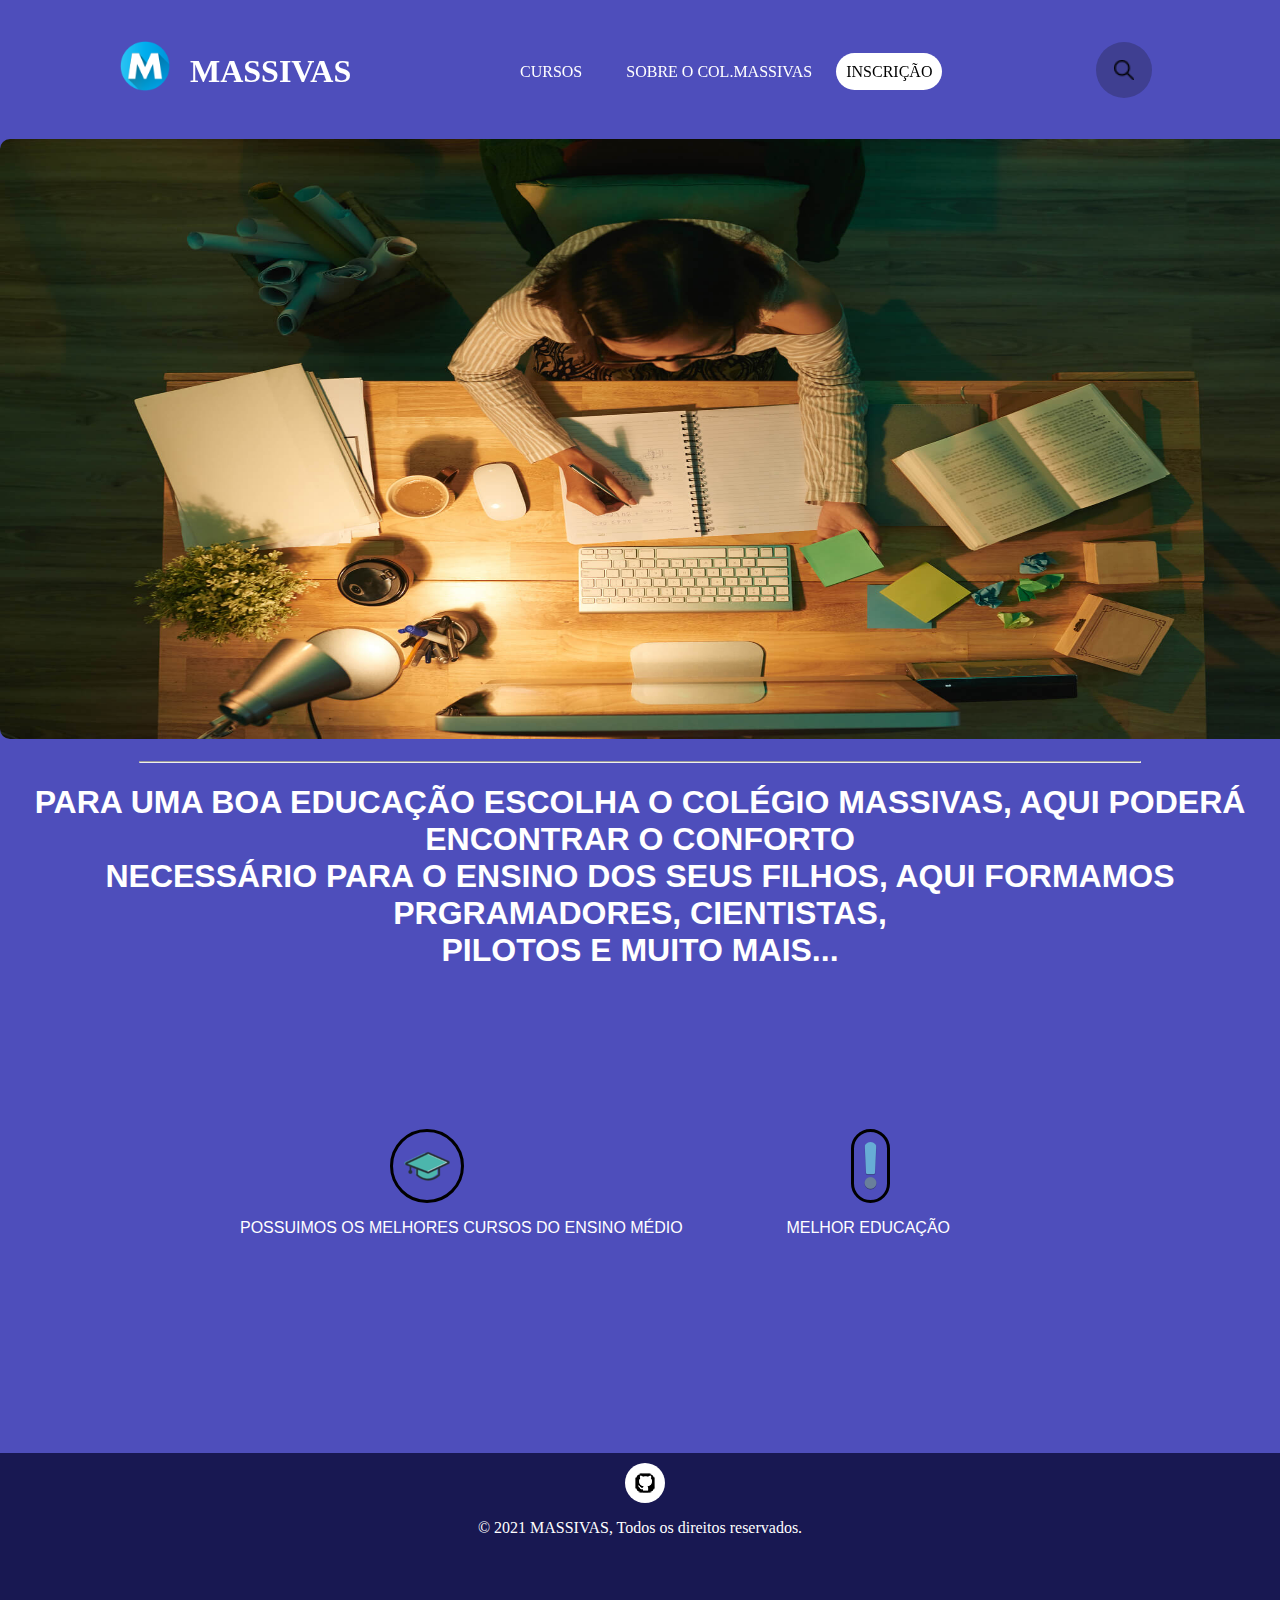
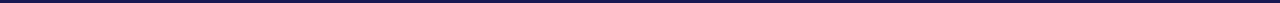
==== index.html @ 2ba1ac5d "Initial commit" ====
<!DOCTYPE html>
<html lang="pt-br">
<head>
    <meta charset="UTF-8">
    <meta http-equiv="X-UA-Compatible" content="IE=edge">
    <meta name="viewport" content="width=device-width, initial-scale=1.0">
    <link rel="shortcut icon" href="IMG/letra-m - Cópia.ico" type="image/x-icon">
    <link rel="stylesheet" href="CSS/style.css">
    <title>Colégio Massivas</title>
<!-- NEVER GIVE UP KID -->
</head>
<body>
    <header>
        <h1>
            <a href="index.html" id="massivas"><img src="IMG/letra-m.png" alt=""></a>
            <a href="index.html" id="M">MASSIVAS</a>
            <div class="search-box">
                <input type="text" placeholder="Pesquisar" class="search-txt">
                <a href="#" class="search-btn"><img src="IMG/loupe.png" alt="lupa" height="20" width="20"></a>
            </div>
        </h1>
        <nav>
            <a href="./HTML/cursos.html" id="cursos">CURSOS</a>
            <a href="HTML/sobre.html" id="sbcol">SOBRE O COL.MASSIVAS</a>
            <a href="HTML/inscrição.html" id="login">INSCRIÇÃO</a>
        </nav>
      
    </header>
    
    <main>       
        <div class="image">
            <img src="IMG/forexman.jpg" alt="" class="animation">
            <img src="IMG/como-estudar.jpg" alt="" class="central">
            <img src="IMG/businessman.jpg" alt="" class="anima">
            <hr>
        </div>
        
        <h1>PARA UMA BOA EDUCAÇÃO ESCOLHA O COLÉGIO MASSIVAS, AQUI PODERÁ ENCONTRAR O CONFORTO <br> NECESSÁRIO PARA O ENSINO DOS SEUS FILHOS, AQUI FORMAMOS PRGRAMADORES, CIENTISTAS, <br> PILOTOS E MUITO MAIS...</h1>
        <div id="container">
            <div id="content">
                <img src="IMG/canudo.png" alt="canudo">
                <img src="IMG/exclamation_icon-icons.com_67862.png" alt="afirmação">
            </div>
            <div id="frase">
                <p id="dif">POSSUIMOS OS MELHORES CURSOS DO ENSINO MÉDIO</p>
                <P id="dif2">MELHOR EDUCAÇÃO</P>
            </div>
        </div>
    </main>
    <footer>
         <p>
             <a href="https://github.com/bernardojru" class="redes" target="_blank" rel="external"><img src="IMG/icone-github.png" alt="github"></a>
        </p>
        <p>
            &copy; 2021 MASSIVAS, Todos os direitos reservados.
        </p>
        <!-- © -->
    </footer>
    
</body>
</html>
---- CSS/style.css ----
@charset "UTF-8";
body{
    background-color:rgb(78, 78, 187);
    margin: 0;

}
header{
    padding-bottom: 10px;
    margin-top: -21px;
    position: fixed;
    width: 100%;
    margin: 0;

    
}
header img{
    height: 50px;
    width: 50px;
    justify-content: space-between;
    align-items: center;
    display: flex;
    
}
header h1{
    color: white;
    padding-top: 0px;
    padding-left: 100px;
    display: flex;
    
    align-items: center;
    
}
h1 #massivas{
    margin: 10px;
    border-radius: 50%;
    padding: 10px;
}
h1 #M{
    margin-bottom: -10px;
    text-decoration: none;
    color: white;
}
/* barra de pesquisa */
.search-box{
    margin-bottom: -5%;
    position: absolute;
    margin-left: 80%;
    border: 0;
    border-radius: 40px;
    background-color :rgb(63, 63, 145);
    padding: 8px;
    display: flex;
    align-items: center;
    justify-content: space-between;
    transform: translate(-50%, -50%);

}
.search-txt{
    padding-right: 20px;
    outline: none;
    background-color :rgb(63, 63, 145);
    border: 0;
    color: white;
    width: 0;
    padding: 0;
    transition: .8s;
    
}
.search-btn{
    border: 0;
    border-radius: 40px;
    padding: 10px;
}
.search-btn img{
    width: 20px;
    height: 20px;
    display: flex;
    align-items: center;
    justify-content: center;
}

.search-box:hover .search-txt{
    width: 160px;
    padding: 0 6px;
     
}
.search-box:hover > .search-btn{
    background: white;
}
/* fim da barra de pesquisa*/

/* menu */
 nav{
    margin-top: -70px;
    margin-left: 500px; 

}
 nav a{
    text-decoration: none;
    color: white;
    padding: 20px;
}
#sbcol{
   transition: .10s;
}
#cursos{
    transition: .10s;
}
#login{
    border: 0;
    border-radius: 40px;
    color:black;
    background: white;
    padding: 10px;
    transition: .10s;
}
#sbcol:hover{
    color: black;
}
#cursos:hover{
    color: black;
}
#login:hover{
    color: white;
    background-color: black;
}

/* fim do menu */

main{
    margin-bottom: 100px;

}

/* Animação das imgaens */
.image{
    margin: auto;
    padding-top: 121px;

}

 .animation{
    height:0;
    width: 0;
    transition: .30s;
  
}
.central {
    border-radius: 10px;
    width: 1340px; 
    height: 600px;
    transition: .30s;

}
.anima {
    height: 0;
    width: 0;
    transition: .30s;
}

 .image:hover  .central{
      width: 500px;
      height: 600px;
      margin-left: 10px;
}
.image:hover  .animation{
    padding-left: 220px;
    padding-bottom: 215px;
    height:200px;
    width: 200px;
}
.image:hover  .anima{
    padding-left: 10px;
    padding-bottom: 215px;
    height: 200px;
    width: 200px;
}
/* Fim da Animação das imgaens */



hr{
    width: 1000px;
    color: rgb(12, 11, 11);
    margin-top: 0;
}    

main h1{
    text-align: center;
    color: white;
    font-family: 'Segoe UI', Tahoma, Geneva, Verdana, sans-serif;
}

/* container */
#container{
    margin-top: 160px;
    margin-bottom: 200px;
}
#content{
    margin: auto;
    width: 500px;
    display: flex;
    justify-content: space-between;
}
#content img{
    border: solid;
    border-radius: 40px;
    padding: 10px;
}
#frase {
    margin: auto;
    width:800px;
    display: flex;
    justify-content: space-between;
}
#frase #dif{
    color: white;
    font-family: 'Segoe UI', Tahoma, Geneva, Verdana, sans-serif;
}
#frase #dif2{
    color: white;
    font-family: 'Segoe UI', Tahoma, Geneva, Verdana, sans-serif;
    margin-right: 90px;
}

footer{
    background-color: rgb(24, 24, 82);
    height: 150px;
}
footer p{
    color: white;
    display: flex;
    justify-content: center;
    align-items: center;
} 
footer p .redes{
    margin-left: 10px;
    margin-top: 10px;
    padding: 10px;
    border: 0;
    border-radius: 40px;
    background-color: white;
    display: flex;
    justify-content: center;
    align-items: center;
}

ul{
    padding-bottom: 100px;
}
ul li{
    margin-left: 515px;
}
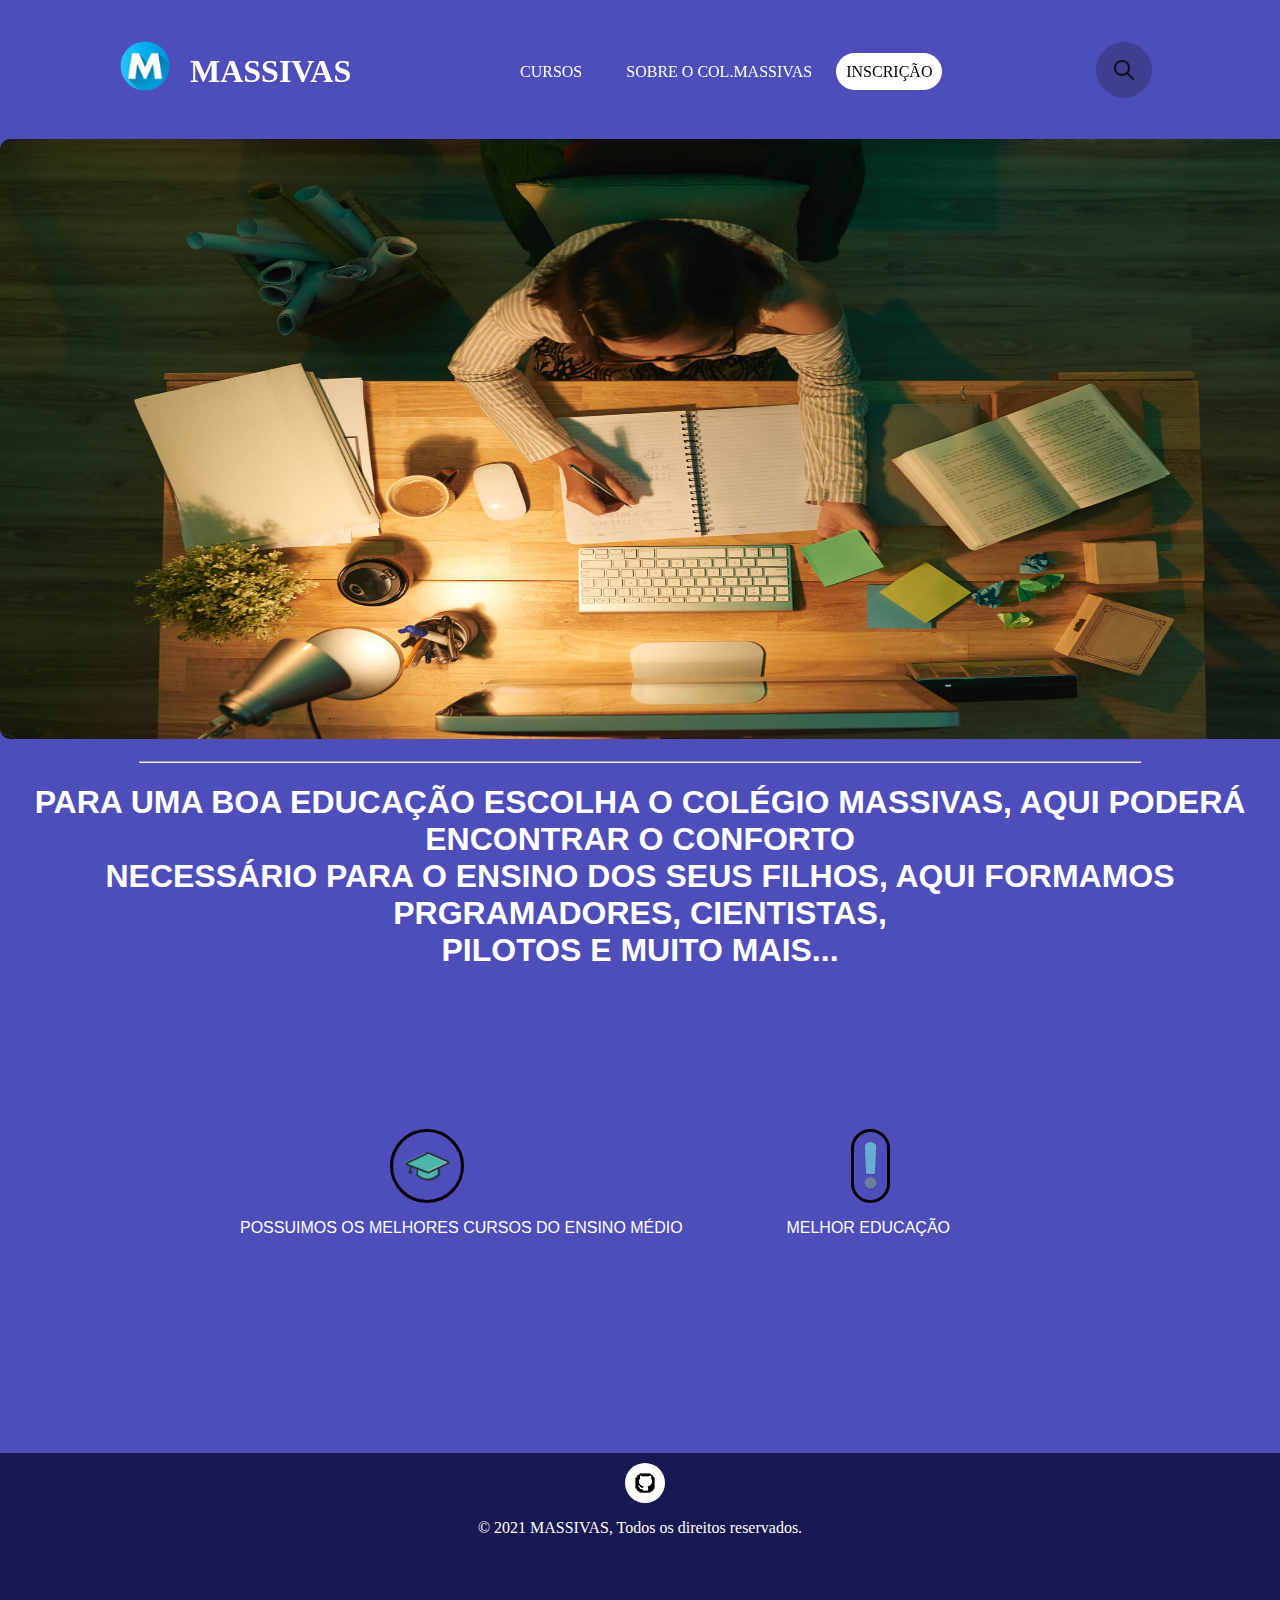
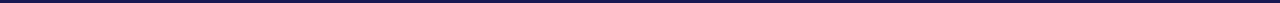
==== commit d5f014e9: "Atualizai README" ====
--- a/index.html
+++ b/index.html
@@ -12,7 +12,7 @@
 <body>
     <header>
         <h1>
-            <a href="index.html" id="massivas"><img src="IMG/letra-m.png" alt=""></a>
+            <a href="index.html" id="massivas"><img src="IMG/letra-m.png" alt="logomassivas"></a>
             <a href="index.html" id="M">MASSIVAS</a>
             <div class="search-box">
                 <input type="text" placeholder="Pesquisar" class="search-txt">
@@ -29,9 +29,9 @@
     
     <main>       
         <div class="image">
-            <img src="IMG/forexman.jpg" alt="" class="animation">
-            <img src="IMG/como-estudar.jpg" alt="" class="central">
-            <img src="IMG/businessman.jpg" alt="" class="anima">
+            <img src="IMG/forexman.jpg" alt="forex-man" class="animation">
+            <img src="IMG/como-estudar.jpg" alt="como-estudar" class="central">
+            <img src="IMG/businessman.jpg" alt="business-man" class="anima">
             <hr>
         </div>
         
